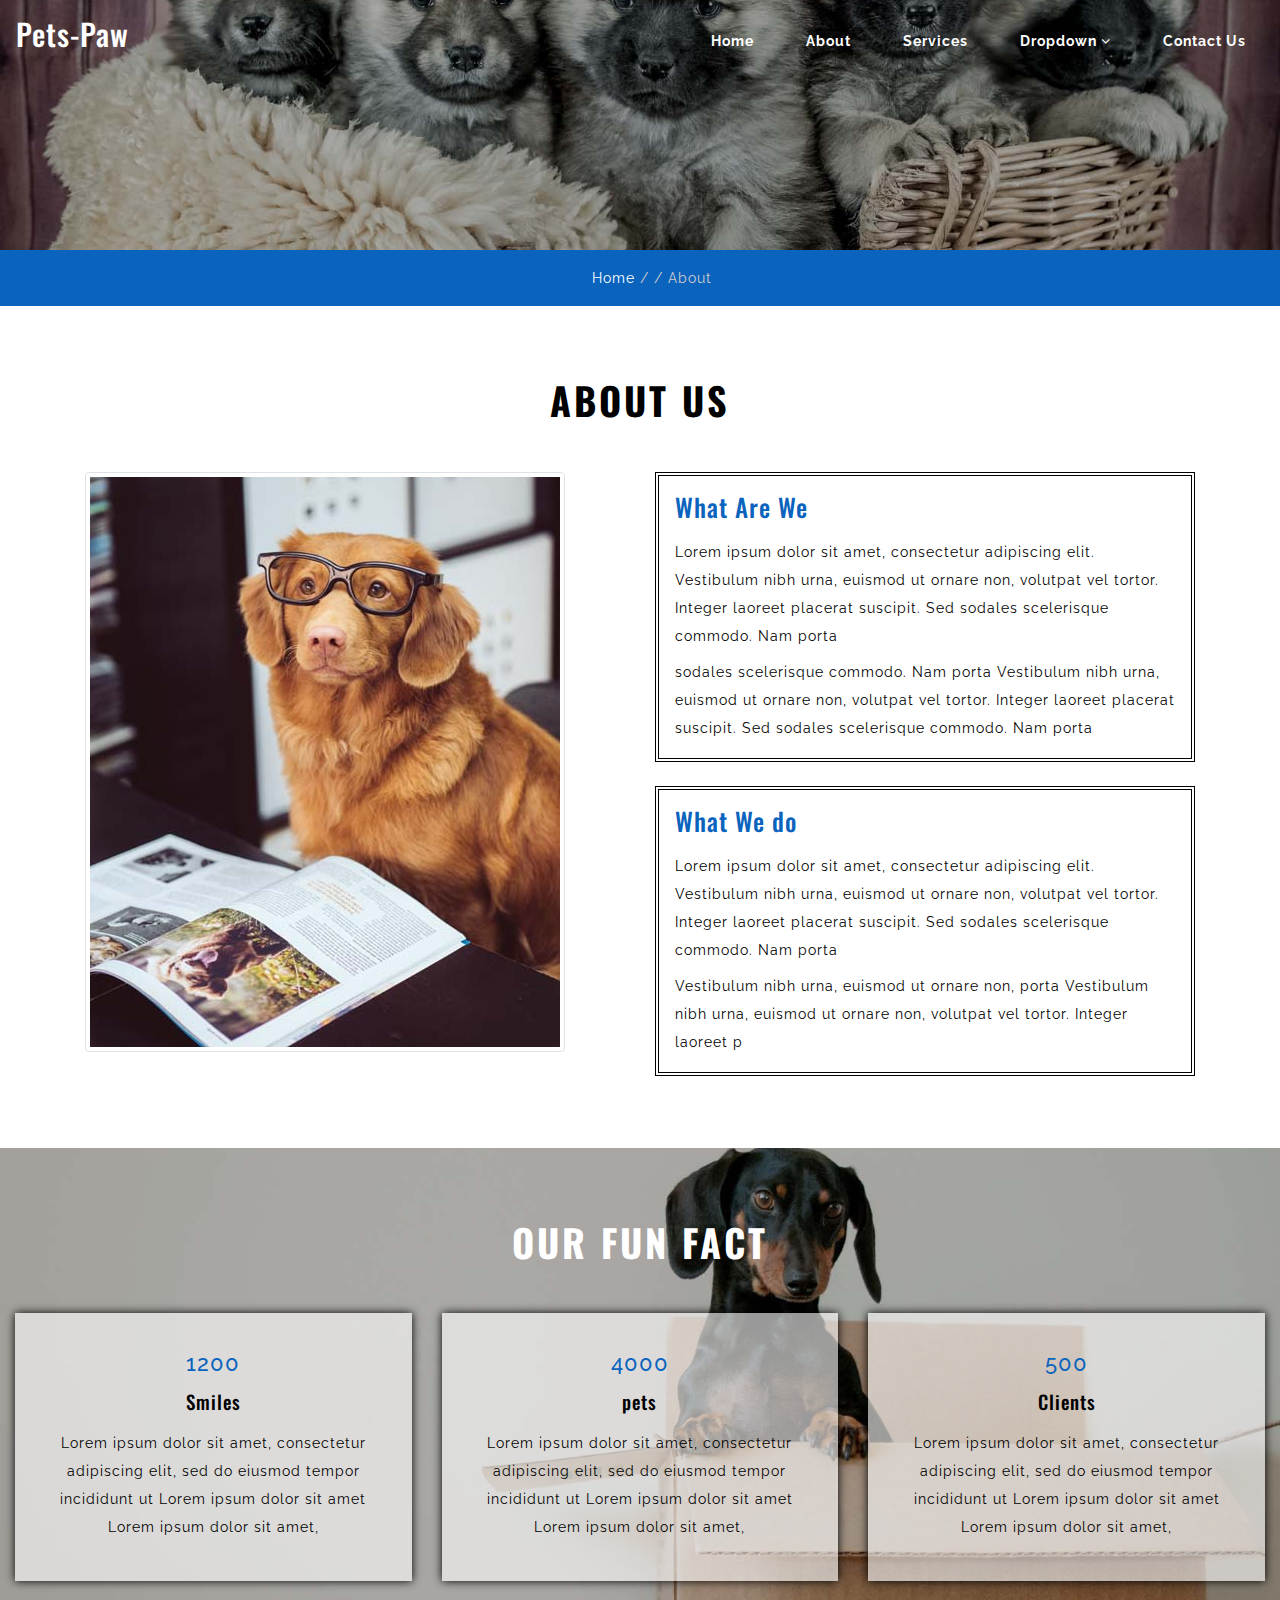
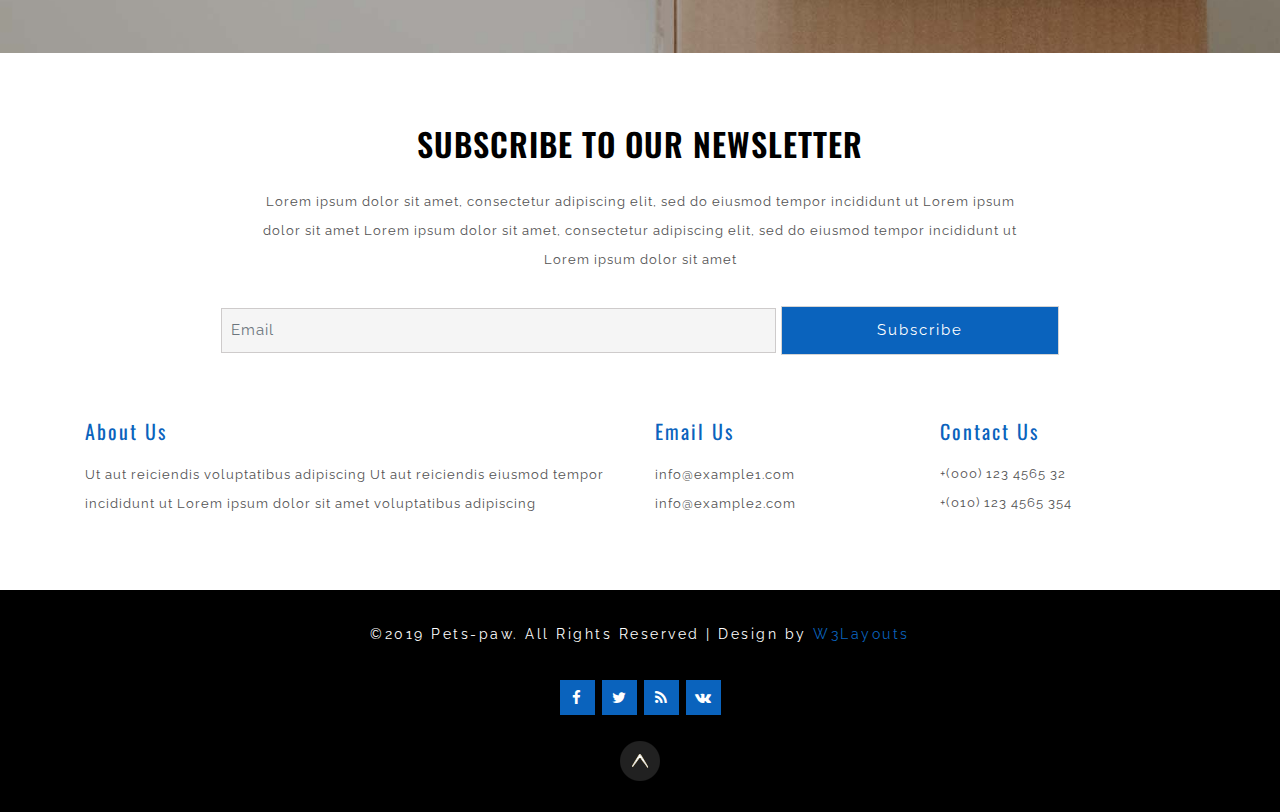
==== about.html @ 92f6dc17 "Add files via upload" ====
<!--A Design by W3layouts
  Author: W3layout
  Author URL: http://w3layouts.com
  License: Creative Commons Attribution 3.0 Unported
  License URL: http://creativecommons.org/licenses/by/3.0/
  -->
<!DOCTYPE html>
<html lang="zxx">
  <head>
    <title>Pets-Paw an Animals Category Flat Bootstrap Responsive web Template|about :: w3layouts</title>
    <!--meta tags -->
    <meta charset="UTF-8">
    <meta name="viewport" content="width=device-width, initial-scale=1">
    <meta name="keywords" content="Pets-Paw Responsive web template, Bootstrap Web Templates, Flat Web Templates, Android Compatible web template, 
      Smartphone Compatible web template, free webdesigns for Nokia, Samsung, LG, SonyEricsson, Motorola web design" />
    <script>
      addEventListener("load", function () {
      	setTimeout(hideURLbar, 0);
      }, false);
      
      function hideURLbar() {
      	window.scrollTo(0, 1);
      }
    </script>
    <!--//meta tags ends here-->
    <!--booststrap-->
    <link href="css/bootstrap.min.css" rel="stylesheet" type="text/css" media="all">
    <!--//booststrap end-->
    <!-- font-awesome icons -->
    <link href="css/font-awesome.min.css" rel="stylesheet">
    <!-- //font-awesome icons -->
    <!--stylesheets-->
    <link href="css/style.css" rel='stylesheet' type='text/css' media="all">
    <!--//stylesheets-->
    <link href="//fonts.googleapis.com/css?family=Oswald:300,400,500,600" rel="stylesheet">
    <link href="//fonts.googleapis.com/css?family=Raleway:300,400,500,700" rel="stylesheet">
  </head>
  <body>
    <!--headder-->
    <div class="header-outs inner_page-banner " id="home">
      <div class="header-w3layouts">
        <!--//navigation section -->
        <!-- nav -->
        <nav >
          <div id="logo">
            <h1><a href="index.html">Pets-Paw</a></h1>
          </div>
          <label for="drop" class="toggle">Menu</label>
          <input type="checkbox" id="drop">
          <ul class="menu mt-2">
            <li ><a href="index.html">Home</a></li>
            <li class="mx-lg-3 mx-md-2 my-md-0 my-1 active"><a href="about.html">About</a></li>
            <li><a href="service.html">Services</a></li>
            <li class="mx-lg-3 mx-md-2 my-md-0 my-1">
              <!-- First Tier Drop Down -->
              <label for="drop-2" class="toggle toogle-2">Dropdown <span class="fa fa-angle-down" aria-hidden="true"></span>
              </label>
              <a href="#">Dropdown <span class="fa fa-angle-down" aria-hidden="true"></span></a>
              <input type="checkbox" id="drop-2">
              <ul>
                <li><a href="gallery.html" class="drop-text">Gallery</a></li>
                <li><a href="booking.html" class="drop-text">Booking</a></li>
              </ul>
            </li>
            <li><a href="contact.html">Contact Us</a></li>
          </ul>
        </nav>
        <!-- //nav -->
      </div>
    </div>
    <!--//headder-->
    <!-- short -->
    <div class="using-border py-3">
      <div class="inner_breadcrumb  ml-4">
        <ul class="short_ls">
          <li>
            <a href="index.html">Home</a>
            <span>/ /</span>
          </li>
          <li>About</li>
        </ul>
      </div>
    </div>
    <!-- //short-->
    <!--about-->
    <!--about-one-->
    <section class="about-inner py-lg-4 py-md-3 py-sm-3 py-3">
      <div class="container py-lg-5 py-md-4 py-sm-4 py-3">
        <h3 class="title text-center mb-lg-5 mb-md-4 mb-sm-4 mb-3">About Us</h3>
        <div class="row">
          <div class="col-lg-6 w3layouts-left-side-img">
            <img src="images/11.jpg" class="img-thumbnail" alt="">
          </div>
          <div class="col-lg-6 w3layouts-right-side-img">
            <div class="abut-inner-wls-head">
              <h4 class="pb-3">What Are We</h4>
              <p>Lorem ipsum dolor sit amet, consectetur adipiscing elit. Vestibulum nibh urna, euismod ut ornare non, volutpat vel tortor. Integer laoreet placerat suscipit. Sed sodales scelerisque commodo. Nam porta</p>
              <p class="pt-2">sodales scelerisque commodo. Nam porta Vestibulum nibh urna, euismod ut ornare non, volutpat vel tortor. Integer laoreet placerat suscipit. Sed sodales scelerisque commodo. Nam porta</p>
            </div>
            <div class="abut-inner-wls-head mt-lg-4 mt-md-3 mt-3">
              <h4 class="pb-3">What We do</h4>
              <p>Lorem ipsum dolor sit amet, consectetur adipiscing elit. Vestibulum nibh urna, euismod ut ornare non, volutpat vel tortor. Integer laoreet placerat suscipit. Sed sodales scelerisque commodo. Nam porta</p>
              <p class="pt-2">Vestibulum nibh urna, euismod ut ornare non, porta Vestibulum nibh urna, euismod ut ornare non, volutpat vel tortor. Integer laoreet p</p>
              <div>
              </div>
            </div>
          </div>
        </div>
      </div>
    </section>
    <!--//about-->
    <!--States-->
    <section class="stats py-lg-4 py-md-3 py-sm-3 py-3">
      <div class="container-fluid py-lg-5 py-md-4 py-sm-4 py-3">
        <h3 class="title clr text-center mb-lg-5 mb-md-4 mb-sm-4 mb-3">Our Fun Fact</h3>
        <div class="stats-info row text-center">
          <div class="col-lg-4 col-md-4 stats-grid stats-grid-1">
            <div class="register-left-w3pvt">
              <div class="counter">1200</div>
              <div class="stat-info pt-lg-3 pt-md-3 pt-sm-3 pt-3">
                <h4>Smiles</h4>
                <p class="mt-3">Lorem ipsum dolor sit amet, consectetur adipiscing elit, sed do eiusmod tempor
                  incididunt ut Lorem ipsum dolor sit amet Lorem ipsum dolor sit amet,
                </p>
              </div>
            </div>
          </div>
          <div class="col-lg-4 col-md-4  stats-grid stats-grid-2">
            <div class="register-left-w3pvt">
              <div class="counter">4000</div>
              <div class="stat-info pt-lg-3 pt-md-3 pt-sm-3 pt-3">
                <h4>pets</h4>
                <p class="mt-3">Lorem ipsum dolor sit amet, consectetur adipiscing elit, sed do eiusmod tempor
                  incididunt ut Lorem ipsum dolor sit amet Lorem ipsum dolor sit amet,
                </p>
              </div>
            </div>
          </div>
          <div class="col-lg-4 col-md-4 stats-grid stats-grid-3">
            <div class="register-left-w3pvt">
              <div class="counter">500</div>
              <div class="stat-info pt-lg-3 pt-md-3 pt-sm-3 pt-3">
                <h4>Clients</h4>
                <p class="mt-3">Lorem ipsum dolor sit amet, consectetur adipiscing elit, sed do eiusmod tempor
                  incididunt ut Lorem ipsum dolor sit amet Lorem ipsum dolor sit amet,
                </p>
              </div>
            </div>
          </div>
        </div>
      </div>
    </section>
    <!--//States-->
    <!--Footer -->
    <section class="buttom-footer py-lg-4 py-md-3 py-sm-3 py-3">
      <div class="container py-lg-5 py-md-5 py-sm-4 py-4">
        <div class="state-us mb-lg-4 mb-md-3 mb-3 text-center">
          <h2>Subscribe To Our Newsletter</h2>
        </div>
        <div class="sub-para text-center">
          <p>Lorem ipsum dolor sit amet, consectetur adipiscing elit, sed do eiusmod tempor
            incididunt ut Lorem ipsum dolor sit amet Lorem ipsum dolor sit amet, consectetur adipiscing elit, sed do eiusmod tempor
            incididunt ut Lorem ipsum dolor sit amet
          </p>
        </div>
        <form action="#" method="post">
          <div class="subscribe-form text-center">
            <div class="form-group fill-all-form">
              <input type="email" class="form-control" placeholder="Email" required="">
              <button type="submit" class="click-me">Subscribe</button>
            </div>
          </div>
        </form>
        <div class="pt-lg-5 pt-md-4 pt-sm-3 pt-3">
          <div class="row footer-w3pvt-grids ">
            <div class="col-lg-6 col-md-6 wthree-left-right">
              <h4>About Us</h4>
              <div class="bottom-para">
                <p>Ut aut reiciendis voluptatibus adipiscing Ut aut reiciendis eiusmod tempor incididunt ut Lorem ipsum dolor sit amet voluptatibus adipiscing</p>
              </div>
            </div>
            <div class="col-lg-3 col-md-3 wthree-left-right">
              <h4>Email Us</h4>
              <div class="bottom-para ">
                <p><a href="mailto:info@example.com">info@example1.com</a> 
                  <br><a href="mailto:info@example.com">info@example2.com</a>
                </p>
              </div>
            </div>
            <div class="wthree-left-right col-lg-3 col-md-3">
              <h4 class="pb-lg-3 pb-3">Contact Us</h4>
              <div class="bottom-para ">
                <p>+(000) 123 4565 32 <br>+(010) 123 4565 354</p>
              </div>
            </div>
          </div>
        </div>
      </div>
    </section>
    <footer>
      <div class="footer-bottom py-lg-4 py-3 text-center">
        <p>©2019 Pets-paw. All Rights Reserved | Design by <a href="http://www.W3Layouts.com" target="_blank">W3Layouts</a></p>
        <div class="icons text-center mt-3">
          <ul>
            <li><div class="footer-bg "><a href="#"><span class="fa fa-facebook"></span></a></div></li>
            <li><div class="footer-bg "><a href="#"><span class="fa fa-twitter"></span></a></div></li>
            <li><div class="footer-bg "><a href="#"><span class="fa fa-rss"></span></a></div></li>
            <li><div class="footer-bg "><a href="#"><span class="fa fa-vk"></span></a></div></li>
          </ul>
        </div>
        <!-- move-top -->
        <div class="text-center">
          <a href="#home" class="move-top text-center mt-3"></a>
        </div>
        <!--//move-top -->
      </div>
    </footer>
    <!-- //Footer -->
  </body>
</html>
---- css/style.css ----
html,
body {
padding: 0;
margin: 0;
background: #fff;
letter-spacing: 1px;
font-family: 'Raleway', sans-serif;
}
html {
scroll-behavior: smooth;
}
body a {
outline: none;
transition: 0.5s all;
-webkit-transition: 0.5s all;
-moz-transition: 0.5s all;
-o-transition: 0.5s all;
-ms-transition: 0.5s all;
text-decoration: none;
}
body a:hover {
text-decoration: none;
}
body a:focus,
a:hover {
text-decoration: none;
}
input[type="button"],
input[type="submit"] {
transition: 0.5s all;
-webkit-transition: 0.5s all;
-moz-transition: 0.5s all;
-o-transition: 0.5s all;
-ms-transition: 0.5s all;
letter-spacing: 1px;
font-family: 'Raleway', sans-serif;
}
select,input[type="email"],input[type="text"],input[type=password],
input[type="button"],input[type="submit"],textarea{
font-family: 'Raleway', sans-serif;
transition:0.5s all;
-webkit-transition:0.5s all;
-moz-transition:0.5s all;
-o-transition:0.5s all;
-ms-transition:0.5s all;
letter-spacing: 1px;
}
h1,
h2,
h3,
h4,
h5,
h6 {
margin: 0;
padding: 0;
font-family: 'Oswald', sans-serif;
letter-spacing: 1px;
}
p {
margin: 0;
padding: 0;
letter-spacing: 1px;
font-family: 'Raleway', sans-serif;
}
ul {
margin: 0;
padding: 0;
list-style-type: none;
}
ul li {display:inline-block;}
/*-- //Reset-Code --*/
.title {
font-size: 40px;
color: #000;
letter-spacing: 3px;
font-weight: 700;
text-transform: uppercase;
}
.clr {
color: #fff;
}
.w3pvt-left-side-img p,.rooms-w3pvt-left p,
.slider-room-info p,.contact-about p,.stat-info p,.abut-inner-wls-head p,.service-icon-list p{
font-size: 14px;
color: #000;
line-height: 28px;
}
.sub-para p,.bottom-para p,.bottom-para p a{
font-size: 13px;
color:#525252;
line-height: 29px;
}
/*-- header --*/ 
/*-- inner-banner --*/ 
ul.short_ls li a {
color: #ffffff;
text-decoration: none;
}
ul.short_ls li {
list-style: none;
display: inline-block;
letter-spacing: 1px;
font-size: 14px;
color: #d6cece;
}
.using-border {
width: 100%; 
border: none; 
background:#0a63bd;
text-align: center;
}
/*-- //inner-banner --*/ 
.header-w3layouts {
position: absolute;
width: 100%;
padding: 1em;
}
.slider-img {
background-size: cover;
min-height: 800px;
background: url(../images/b1.jpg)no-repeat center;
}
.slider-info {
padding: 22em 0 0;
}
.slider-info h5 {
font-size: 50px;
color: #fff;
font-weight: bold;
letter-spacing: 1px;
text-transform: uppercase;
margin-bottom: 19px;
text-shadow: 1px 1px 7px #151212;
}
.slider-info p {
color: #fff;
font-size: 16px;
text-shadow: 2px 2px 8px #000;
}
.outs_more-buttn a {
font-size: 14px;
color: #fff;
text-decoration: none;
text-transform: capitalize;
display: inline-block;
letter-spacing: 2px;
background-color: #0a63bd;
outline: none;
padding: 9px 20px;
border: 1px solid #d4d4d4;
margin-top: 17px;
box-shadow: 1px 2px 5px #4e4e4e;
}
.outs_more-buttn a:hover,.outs_more-book a:hover,.sent-butnn:hover{
opacity:0.8;
color: #fff;
}
/*-- header --*/ 
.headder-top {
position: absolute;
width: 100%;
z-index: 99;
padding: 1.5em 0em;
}
/*-- nav --*/
/* navigation */
/* CSS Document */
.toggle-2,
.toggle,
[id^=drop] {
display: none;
}
/* Giving a background-color to the nav container. */
nav {
margin: 0;
padding: 0;
}
#logo h1 a {
float: left;
display: initial;
font-size: 32px;
color: #fff;
text-transform: capitalize;
font-weight: 500;
letter-spacing: 1px;
border-radius: 5px;
}
#logo a span {
display: block;
font-size: 16px;
text-transform: capitalize;
color: #000;
padding-top: 8px;
text-align: center;
}
/* Since we'll have the "ul li" "float:left"
* we need to add a clear after the container. */
nav:after {
content: "";
display: table;
clear: both;
}
/* Removing padding, margin and "list-style" from the "ul",
* and adding "position:reltive" */
nav ul {
float: right;
padding: 0;
margin: 0;
list-style: none;
position: relative;
}
/* Positioning the navigation items inline */
nav ul li {
margin: 0px;
display: inline-block;
float: left;
}
/* Styling the links */
nav ul li a {
color:#fff;
text-transform: capitalize;
font-weight:700;
font-size: 14px;
letter-spacing: 1px;
background:transparent;
text-transform:capitalize;
padding: 7px 18px;
border:none;
border-bottom:1px solid rgba(212, 212, 212, 0);
display: inline-block;
transition: 0.5s all;
-webkit-transition: 0.5s all;
-moz-transition: 0.5s all;
-o-transition: 0.5s all;
-ms-transition: 0.5s all;
}
nav ul li ul li:hover {
background: #f8f9fa;
}
.menu li .drop-text:hover {
color: #000;
border:none;
}
/* Background color change on Hover */
/*.menu li.active a,.menu li a:hover{border-bottom: 1px solid #d4d4d4;}*/
.menu li a:hover {
opacity:0.8;
color:#fff;
transition: 0.5s all;
-webkit-transition: 0.5s all;
-moz-transition: 0.5s all;
-o-transition: 0.5s all;
-ms-transition: 0.5s all;
}
/* Hide Dropdowns by Default
* and giving it a position of absolute */
nav ul ul {
display: none;
position: absolute;
top:33px;
background: #fff;
padding: 10px;
border-radius: 4px;
box-shadow: -1px 1px 5px black;
}
/* Display Dropdowns on Hover */
nav ul li:hover>ul {
display: inherit;
}
/* Fisrt Tier Dropdown */
nav ul ul li {
width: 170px;
float: none;
display: list-item;
position: relative;
}
nav ul ul li a {
color: #000;
padding: 5px 10px;
display: block;
background: transparent;
font-weight:700;
}
/* Second, Third and more Tiers	
* We move the 2nd and 3rd etc tier dropdowns to the left
* by the amount of the width of the first tier.
*/
nav ul ul ul li {
position: relative;
top: -60px;
/* has to be the same number as the "width" of "nav ul ul li" */
left: 170px;
}
/* Change ' +' in order to change the Dropdown symbol */
li>a:only-child:after {
content: '';
}
a.reqe-button {
border: 2px solid rgba(255, 255, 255, 0.35);
border-radius: 4px;
}
/* Media Queries
--------------------------------------------- */
@media(max-width: 800px) {
nav a {
font-size: 13px;
}
}
@media all and (max-width : 767px) {
#logo {
display: block;
padding: 0;
width: 100%;
text-align: center;
float: none;
}
nav {
margin: 0;
}
/* Hide the navigation menu by default */
/* Also hide the  */
.toggle+a,
.menu {
display: none;
}
/* Stylinf the toggle lable */
.toggle {
display: block;
padding: 6px 17px;
font-size:14px;
text-decoration: none;
border: none;
float: right;
background-color:#fff;
color: #000;
border-radius:50px;
cursor: pointer;
}
.menu .toggle {
float: none;
text-align: center;
margin: auto;
max-width: 138px;
padding: 10px 18px;
font-weight: normal;
font-size: 15px;
letter-spacing: 1px;
transition: 0.5s all;
-webkit-transition: 0.5s all;
-moz-transition: 0.5s all;
-o-transition: 0.5s all;
-ms-transition: 0.5s all;
}
.menu .toggle:hover {
color:#fff;
opacity:0.8;
transition: 0.5s all;
-webkit-transition: 0.5s all;
-moz-transition: 0.5s all;
-o-transition: 0.5s all;
-ms-transition: 0.5s all;
}
.toggle:hover {
color: #fff;
transition: 0.5s all;
-webkit-transition: 0.5s all;
-moz-transition: 0.5s all;
-o-transition: 0.5s all;
-ms-transition: 0.5s all;
background:#0a63bd;
}
label.toggle.toogle-2 {
background: transparent;
text-transform:capitalize;
font-size: 14px;
color: #fff;
font-weight:700;
}
/* Display Dropdown when clicked on Parent Lable */
[id^=drop]:checked+ul {
display: block;
background: #0a63bd;
padding: 15px 0;
text-align: center;
width: 100%;
z-index: 99;
}
/* Change menu item's width to 100% */
nav ul li {
display: block;
width: 100%;
padding: 5px 0;
}
nav ul ul .toggle,
nav ul ul a {
padding: 0 40px;
}
nav ul ul ul a {
padding: 0 80px;
}
nav a:hover,
nav ul ul ul a {
background-color: transparent;
}
nav ul li ul li .toggle,
nav ul ul a,
nav ul ul ul a {
padding: 14px 20px;
color: #FFF;
font-size: 15px;
}
/* 
nav ul li ul li .toggle,
nav ul ul a {
background-color: #212121;
} */
/* Hide Dropdowns by Default */
nav ul ul {
float: none;
position: static;
color: #ffffff;
/* has to be the same number as the "line-height" of "nav a" */
}
/* Hide menus on hover */
nav ul ul li:hover>ul,
nav ul li:hover>ul {
display: none;
}
/* Fisrt Tier Dropdown */
nav ul ul li {
display: block;
width: 100%;
padding: 0;
}
nav ul ul ul li {
position: static;
/* has to be the same number as the "width" of "nav ul ul li" */
}
nav a {
color: #000;
font-size: 15px;
}
.menu li.active a,
.menu li a:hover {
background:transparent;
}
}
@media all and (max-width : 568px) {
nav a,
.menu .toggle,
nav ul li ul li .toggle,
nav ul ul a,
nav ul ul ul a {
font-size: 14px;
}
}
@media all and (max-width : 320px) {
nav a,
.menu .toggle,
nav ul li ul li .toggle,
nav ul ul a,
nav ul ul ul a {
font-size: 13px;
}
}
/*-- dropdown --*/
/*--//nav --*/
/*-- about-- */
.rooms-w3pvt-left:nth-child(1), .rooms-w3pvt-left:nth-child(2), .rooms-w3pvt-left:nth-child(3) {
margin-bottom: 35px;
}
.abt-sub-w3pvt-txt{
margin: 16px 0px 26px;
}
.jst-wthree-text h5 {
font-size:19px;
color: #000;
}
.customer-rev ul li span {
color:#0a63bd;
font-size: 0.8em;
}
.customer-rev ul li a h6{
color: #000;
font-weight: normal;
display:inline-block;
font-size: 14px;
margin-left: 8px;
}
.list-off-slider h5 {
font-size: 21px;
color: #000000;
margin: 18px 0px;
}
.slider-room-info h6 {
font-size: 20px;
color:#0a63bd;
}
.rooms-w3pvt-left ul li {
display: inline-block;
padding-right: 42px;
}
.rooms-w3pvt-left ul li h4 {
font-size: 17px;
color: #000;
}
.rooms-w3pvt-left ul li span {
font-size: 15px;
color:#969696;
font-weight: 700;
}
.rooms-w3pvt-left ul li h6 {
font-size: 14px;
color:#0a63bd;
font-weight:700;
}
.outs_more-book a {
font-size: 14px;
color: #fff;
text-decoration: none;
text-transform: capitalize;
display: inline-block;
letter-spacing: 2px;
background-color:#0a63bd;
outline: none;
font-weight: 500;
padding: 9px 17px;
border: 1px solid #d4d4d4;
margin-top: 17px;
}
.list-text-grid ul li h4 {
font-size: 19px;
padding: 0px 14px 0px 0px;
color:#0c6bc5;
}
/*-- about-inner-- */
.stats{
text-align: center;
background: url(../images/bb3.jpg) no-repeat center;
background-size: cover;
-webkit-background-size: cover;
-moz-background-size: cover;
-o-background-size: cover;
-ms-background-size: cover;
min-height: 300px;
}
.abut-inner-wls-head {
border: 4px double #000;
padding: 1em 1em;
}
.abut-inner-wls-head h4 {
font-size:25px;
color:#0a63bd;
}
.team{
background: url(../images/bb2.jpg)no-repeat 0px 0px;
background-size: cover;
-webkit-background-size: cover;
-moz-background-size: cover;
-o-background-size: cover;
-ms-background-size: cover;
}
/*--//about-inner-- */
/*--// about-- */
/*-- service-inner-- */
.service-icon-list span {
font-size: 35px;
margin: 15px 0px;
color: #0a63bd;
}
/*--//service-inner-- */
/* --counter -- */
.service-two {
background: #ececec;
}
.counter {
font-size:25px;
color:#0a63bd;
font-weight: 500;
letter-spacing: 1px;
border: none;
line-height: 26px;
}
.stat-info h4,.ser-list-w3layouts h4,.w3ls-bottom  h4{
font-size:20px;
color:#000000;
letter-spacing: 1px;
}
.register-left-w3pvt {
    background: rgba(255, 255, 255, 0.6);
    padding: 3em 3em;
    box-shadow: 0px 0px 9px 0px black;
}
/*-- //counter --*/
/*--book-table-w3pvt --*/
.inner_page-banner {
text-align: center;
background: url(../images/b1.jpg) no-repeat center;
background-size: cover;
-webkit-background-size: cover;
-moz-background-size: cover;
-o-background-size: cover;
-ms-background-size: cover;
min-height: 300px;
}
.book-table-w3pvt, .service-two {
background: url(../images/bb1.jpg)no-repeat 0px 0px;
background-size: cover;
-webkit-background-size: cover;
-moz-background-size: cover;
-o-background-size: cover;
-ms-background-size: cover;
}
.wls-hours-list ul li {
display: inline-block;
}
.wls-hours-list ul li h5 {
font-size:20px;
color: #000;
margin-right: 47px;
letter-spacing: 2px;
}
.booking-list {
padding: 3em 2em;
background:rgba(255, 255, 255, 0.7);
width: 48%;
margin: 0px auto;
}
/*-- //book-table-w3pvt --*/
/*--team --*/
.clt-syas-w3pvt h5 {
font-size: 20px;
color: #000;
}
.icon-w3layouts-social ul li {
display: inline-block;
}
.icon-w3layouts-social ul li .social-bg,.icons ul li .footer-bg{
width:35px;
height: 35px;
text-align: center;
background:#0a63bd;
margin:10px 1px;
transition: 0.5s all;
-webkit-transition: 0.5s all;
transition: 0.5s all;
-moz-transition: 0.5s all;}
.icon-w3layouts-social ul li a span{
font-size:13px;
line-height: 35px;
color:#fff;
}
.icon-w3layouts-social ul li a span:hover{color:#000;}
.item-team-wls {
position: relative;
}
.clt-syas-w3pvt {
transform: rotate(-90deg);
-webkit-transform: rotate(-90deg);
-moz-transform: rotate(-90deg);
-ms-transform: rotate(-90deg);
-o-transform: rotate(-90deg);
position: absolute;
left: 115px;
bottom: 59px;
width: 45%;
}
/*--//team --*/
.w3ls-bottom {
background: rgba(214, 214, 214, 0.7);
padding: 2em 1.5em;
box-shadow: 0 0 8px 0 rgba(161, 161, 161, 0.5);
text-align: center;
}
.w3ls-bottom ul li {
font-size: 15px;
color: #292828;
display: block;
padding-top: 15px;
}
/*-- //team --*/
/*--gallery-- */
.gallery,.booking {
background: #f1f1f1;
}
/* popup */
.popup-effect {
position: fixed;
top: 0;
bottom: 0;
left: 0;
right: 0;
background: rgba(0, 0, 0, 0.7);
transition: opacity 0ms;
visibility: hidden;
opacity: 0;
z-index: 99;
}
.popup-effect:target {
visibility: visible;
opacity: 1;
}
.popup {
background: #fff;
border-radius: 4px;
max-width: 430px;
position: relative;
margin: 8em auto;
padding: 3em 2em;
z-index: 999;
text-align: center;
}
.popup .close {
position: absolute;
top: 5px;
right: 15px;
transition: all 200ms;
font-size: 30px;
font-weight: bold;
text-decoration: none;
color: #000;
}
.popup .close:hover {
color: #686de0;
}
/* //popup */
/*--// gallery-- */
/*-- contact-- */
.address_mail_footer_grids iframe {
width: 100%;
height:29em;
border:none;
}
.contact-forms input,.contact-forms textarea,.contact-forms select{
width:100%;
font-size: 14px;
color: #000;
padding: .8em .7em;
background: rgba(204, 204, 204, 0.4);
outline: none;
border: none;
/* border: 1px solid #000; */
border-radius: 0px;
outline: none !important;
}
.contact-forms ::-webkit-input-placeholder {
/* Chrome/Opera/Safari */
color:#969595;
}
.contact-forms ::-moz-placeholder {
/* Firefox 19+ */
color:#969595;
}
.contact-forms:-ms-input-placeholder {
/* IE 10+ */
color:#969595;
}
.contact-forms :-moz-placeholder {
/* Firefox 18- */
color:#969595;
}
.contact-forms select{color:#969595;}
.contact-forms textarea {
resize: none;
height: 8em;
}
.sent-butnn {
font-size: 17px;
padding: 11px 0px;
color: #fff;
margin-top: 1em;
background:#0a63bd;
}
.footer_grid_left p a {color:#000;}
.footer_grid_left ul li span {
font-size: 21px; 
color:#0a63bd;
}
.footer_grid_left ul li{
display:block;
}
.footer_grid_left ul li p {
font-size: 14px;
color: #000;
padding-left: 15px;
line-height: 40px;
display: inline-block;
}
.contact-list-grid h4 {
font-size: 28px;
margin-bottom: 20px;
color: #000;
font-weight: 600;
}
/*--//contact-- */
/*--footer--*/
.sub-para {
padding: 0em 12em 2.5em;
}
.state-us h2 {
font-size: 36px;
color: #000;
text-transform:uppercase;
font-weight:600;
}
.icons ul li{
display: inline-block;
}
.icons ul li a{
color: #fff;
}
.icons ul li a span{
font-size: 15px;
line-height: 35px;
text-align: center;
color:#fff;
transition: 0.5s all;
-webkit-transition: 0.5s all;
transition: 0.5s all;
-moz-transition: 0.5s all;
}
.icons ul li .footer-bg:hover{
background:#777;
}
.bottom-para p a:hover{color:#56a076;}
.wthree-left-right h4 {
font-size: 20px;
color: #0a63bd;
font-weight: 400;
padding-bottom: 21px;
letter-spacing: 2px;
}
footer{background:#000;}
footer p {
padding: 0.8em 0;
text-align: center;
font-size: 14px;
color: #fff;
letter-spacing: 2.5px;
}
footer p a {
color:#0a63bd;
}
footer p a:hover {
color:#fff;
}
a.move-top {
width: 40px;
height: 40px;
background: url(../images/arrow.png) no-repeat 0px 0px;
display: inline-block;
}
/*-- //footer --*/
/*--Subscribe-- */
.fill-all-form input[type="email"] {
width: 50%;
background:#f5f5f5;
border: 1px solid #cecbcb;
padding: .8em .7em;
border-radius: 0px;
outline: none ;
font-size: 15px;
display: inline-block;
}
.click-me {
width:25%;
font-size: 15px;
color: #fff;
text-decoration: none;
text-transform: capitalize;
display: inline-block;
letter-spacing: 2px;
background-color:#0a63bd;
outline: none;
padding: 12px 13px;
border: 1px solid #d4d4d4;
border-radius: 0px;
transition: 0.5s all;
-webkit-transition: 0.5s all;
transition: 0.5s all;
-moz-transition: 0.5s all;
cursor:pointer;
}
.click-me:hover{Opacity:0.8;
}
/*-- //Subscribe-- */
/*--responsive--*/
@media(max-width:1920px){
}
@media(max-width:1680px){
}
@media(max-width:1600px){
}
@media(max-width:1440px){
.slider-img {
min-height: 680px;
}
.slider-info h5 {
font-size: 48px;
}
.slider-info p {
font-size: 15px;
}	
.slider-info {
padding: 18em 0 0;
}
.rooms-w3pvt-left:nth-child(1), .rooms-w3pvt-left:nth-child(2), .rooms-w3pvt-left:nth-child(3) {
margin-bottom: 30px;
}
.title {
font-size: 38px;
}
.register-left-w3pvt {
padding: 2.5em 2.5em;
}
.state-us h2 {
font-size: 32px;
}
.wthree-left-right h4 {
padding-bottom: 17px;
}
.inner_page-banner {
min-height: 280px;
}
.contact-list-grid h4 {
font-size: 26px;
margin-bottom: 15px;
}
.sent-butnn {
font-size: 17px;
padding: 9px 0px;
}
.sub-head h4 {
font-size: 27px;
}
}
@media(max-width:1366px){
.outs_more-buttn a {
padding: 7px 16px;
margin-top: 14px;
}	
.outs_more-book a {
padding: 7px 16px;
margin-top: 14px;
}
.rooms-w3pvt-left ul li {
padding-right: 38px;
}
.stat-info h4, .ser-list-w3layouts h4, .w3ls-bottom h4 {
font-size: 19px;
}
.clt-syas-w3pvt {
left: 112px;
bottom: 50px;
width: 50%;
}
.wls-hours-list ul li h5 {
margin-right: 45px;
}
.wls-hours-list ul li p {
font-size: 17px;
}
.fill-all-form input[type="email"] {
padding: 0.7em .6em;
}
}
@media(max-width:1280px){
.counter {
font-size: 22px;
line-height: 21px;
}
.icon-w3layouts-social ul li .social-bg{
width: 33px;
height: 33px;}
.icon-w3layouts-social ul li a span {
line-height: 33px;
}
#logo h1 a {
font-size: 30px;
}
.sub-para {
padding: 0em 10em 2em;
}
footer p {
padding: 0.7em 0;
}
.inner_page-banner {
min-height: 250px;
}
.address_mail_footer_grids iframe {
height: 25em;
}
.sub-head h4 {
font-size: 24px;
}
.list-text-grid ul li h4 {
font-size: 17px;
}
}
@media(max-width:1080px){
.slider-img {
min-height: 600px;
}
.slider-info h5 {
font-size: 46px;
}
.slider-info {
padding: 15em 0 0;
}
.register-left-w3pvt {
padding: 2em 2em;
}
.title {
font-size:36px;
}
.state-us h2 {
font-size: 30px;
}
.clt-syas-w3pvt {
width: 58%;
}
}
@media(max-width:1050px){
.jst-wthree-text h5 {
font-size: 18px;
}
.abt-sub-w3pvt-txt {
margin: 16px 0px 21px;
}
.list-off-slider h5 {
font-size: 25px; 
}	
.outs_more-book a {
margin-top: 11px;
}
.service-icon-list span {
margin: 11px 0px;
}
.address_mail_footer_grids iframe {
height: 22em;
}
}
@media(max-width:1024px){
.wls-hours-list ul li h5 {
font-size: 19px
}
.fill-all-form input[type="email"] {
width: 55%;
}
.click-me {
width: 28%;
}	
.contact-list-grid h4 {
font-size: 24px;
margin-bottom: 10px;
}
.footer_grid_left ul li p {
padding-left: 12px;
line-height: 38px;
}
}
@media(max-width:991px){	
.slider-img {
min-height: 580px;
}
.slider-info h5 {
font-size: 44px;
}
.slider-info {
padding: 14em 0 0;
}
.customer-rev ul li i {
font-size: 0.7em;
}
.booking-list {
padding: 2.5em 1.5em;
width: 63%;
}
.sub-para {
padding: 0em 5em 2em;
}
.icons ul li .footer-bg{
width: 33px;
height: 33px;}
.icons ul li a span {
font-size: 14px;
line-height: 33px;
}
footer p {
letter-spacing: 1.5px;
}
.w3layouts-right-side-img {
margin-top: 28px;
}
.ser-list-w3layouts:nth-child(3),.ser-list-w3layouts:nth-child(4) {
margin-top: 20px;
}
.contact-forms textarea {
height: 7em;
}
.contact-forms input, .contact-forms textarea {
font-size: 14px;
}
.address_mail_footer_grids iframe {
height: 22em;
}
.btn {
font-size: 13px;
}
#logo h1 a {
font-size: 28px;
}
}
@media(max-width:900px){
.title {
font-size: 42px;
}	
.register-left-w3pvt {
padding: 1.5em 1.5em;
}
.stat-info h4, .ser-list-w3layouts h4, .w3ls-bottom h4 {
font-size: 26px;
}
.counter {
font-size: 32px;}
.counter {
font-size: 32px;
bottom: 57px;
}
.fill-all-form input[type="email"] {
width: 62%;
padding: 0.6em .6em;
}
.click-me {
font-size: 14px;
padding: 10px 11px;
}
.inner_page-banner {
min-height: 210px;
}
.service-icon-list span {
font-size: 33px;
margin: 9px 0px;
}
.footer_grid_left ul li span {
font-size: 19px;
}
}
@media(max-width:800px){
.slider-info h5 {
font-size: 42px;
}	
.jst-wthree-text h5 {
font-size: 17px;
}
.abt-sub-w3pvt-txt {
margin: 13px 0px 16px;
}
.wls-hours-list ul li h5 {
font-size: 21px;
}
.wls-hours-list ul li p {
letter-spacing: 1px;
}
.stats-grid-2 {
margin: 25px 0px;
}
.abut-inner-wls-head {
padding: .8em .8em;
}
.w3ls-bottom ul li {
font-size: 14px;
padding-top: 12px;
}
.address_mail_footer_grids iframe {
height: 20em;
}
}
@media(max-width:768px){
.slider-img {
min-height: 545px;
}
.slider-info h5 {
font-size: 39px;
}
.counter {
font-size: 30px;
}
.state-us h2{
font-size: 28px;
}
.slider-info {
padding: 13em 0 0;
}
}
@media(max-width:767px){
.outs_more-book a {
font-size: 14px;
}
.rooms-w3pvt-left:nth-child(1), .rooms-w3pvt-left:nth-child(2), .rooms-w3pvt-left:nth-child(3) {
margin-bottom: 24px;
}
.below-team {
margin-top: 21px;
}
.clt-syas-w3pvt {
left: 112px;
bottom: 54px;
}
.booking-list {
width: 73%;
}
.wls-hours-list ul li h5 {
margin-right: 34px;
}
.sub-para {
padding: 0em 2em 1.5em;
}
.wthree-left-right h4 {
padding-bottom: 11px;
font-size: 23px;
}
.wthree-left-right:nth-child(2) {
margin: 25px 0px;
}
.fill-all-form input[type="email"] {
width: 68%;
}
.click-me {
width: 31%;
}
.abut-inner-wls-head h4 {
font-size: 22px;
}
.contact-list-grid {
margin-top: 21px;
}
.address_mail_footer_grids iframe {
height: 17em;
}
}
@media(max-width:736px){
.rooms-w3pvt-left ul li h6 {
font-size: 16px;
}
.list-off-slider h5 {
font-size: 24px;
}
.stat-info h4, .ser-list-w3layouts h4, .w3ls-bottom h4 {
font-size: 25px;
}
.title {
font-size: 36px;
letter-spacing: 2px;
}
.clt-syas-w3pvt h5 {
font-size: 21px;
}
.grid-two,.grid-three {
margin-top: 15px;
}
.sent-butnn {
padding: 7px 0px;
}
}
@media(max-width:667px){
.sub-para p, .bottom-para p, .bottom-para p a {
line-height: 23px;
}
footer p {
letter-spacing: 1px;
}
.clt-syas-w3pvt {
width: 66%;
bottom: 57px;
}
.wls-hours-list ul li h5 {
font-size: 19px;
letter-spacing: 1px;
}
.booking-list {
padding: 2em 1.5em;
}
.service-icon-list span {
font-size: 30px;
}
.contact-list-grid h4 {
font-size: 22px;
}
.slider-info p {
font-size: 14px;
}
}
@media(max-width:640px){
.slider-img {
min-height: 471px;
}
.slider-info {
padding: 11em 0 0;
}
.outs_more-buttn a {
font-size: 14px;
}
.customer-rev ul li i {
font-size: 0.6em;
}
.clt-syas-w3pvt h5 {
font-size: 20px;
}
.outs_more-book a {
margin-top: 8px;
}	
.address_mail_footer_grids iframe {
height: 15em;
}
.sent-butnn {
font-size: 16px;
}
.contact-forms input, .contact-forms textarea {
padding: .7em .7em;
}
}
@media(max-width:600px){
.rooms-w3pvt-left:nth-child(1), .rooms-w3pvt-left:nth-child(2), .rooms-w3pvt-left:nth-child(3) {
margin-bottom: 18px;
}
.counter {
font-size: 28px;
}
.stat-info h4, .ser-list-w3layouts h4, .w3ls-bottom h4 {
font-size: 23px;
}
.title {
font-size: 33px;
letter-spacing: 1px;
}
.booking-list {
width: 79%;
}
.state-us h2{
font-size: 26px;
}
.inner_page-banner {
min-height: 195px;
}
}
@media(max-width:568px){
.state-us h2 {
font-size: 26px;
}
.food-items-slider {
text-align: center;
}
.food-items-slider:nth-child(2) {
margin: 21px 0px;
}
.clt-syas-w3pvt {
width: 25%;
bottom: 59px;
}
.team-w3pvt-icon:nth-child(1) {
margin-bottom: 15px;
}
.customer-rev {
margin-top: 10px;
}
.ser-list-w3layouts:nth-child(2){
margin-top: 20px;
}
}
@media(max-width:480px){
.slider-img {
min-height: 436px;
}
.slider-info h5 {
font-size: 30px;
}
.slider-info {
padding: 10em 0 0;
}
.slider-info {
padding: 10em 0 0;
}
.icons ul li .footer-bg{
width: 30px;
height: 30px;}
.icons ul li a span {
line-height: 28px;
}	
.clt-syas-w3pvt {
width: 30%;
bottom: 63px;
}
.footer_grid_left ul li span {
font-size: 17px;
}
.table h3 {
font-size: 19px;
}
.fill-all-form input[type="email"] {
width: 100%;
}
.click-me {
margin-top: 20px;
}
}
@media(max-width:440px){
.outs_more-book a {
padding: 7px 13px;
}
.abt-sub-w3pvt-txt {
margin: 13px 0px 12px;
}	
.list-off-slider h5 {
margin: 14px 0px;
font-size: 22px;
}
.register-left-w3pvt {
padding: 1em 1em;
}
.abut-inner-wls-head h4 {
font-size: 21px;
}
#logo h1 a {
font-size: 26px;
}
}
@media(max-width:414px){
.title {
font-size: 31px;
}
.clt-syas-w3pvt {
width: 35%;
}
.slider-info h5 {
margin-bottom: 15px;
}
.booking-list {
padding: 1.5em 1em;
}
.wls-hours-list ul li h5 {
font-size: 18px;
}
.wls-hours-list ul li p {
font-size: 15px;
}
.state-us h2 {
font-size: 24px;
}
footer p {
line-height: 26px;
}
.service-icon-list span {
font-size: 26px;
}
.contact-forms textarea {
height: 6em;
}
.address_mail_footer_grids iframe {
height: 13em;
}
}
@media(max-width:384px){
.wthree-left-right:nth-child(2) {
margin: 19px 0px;
}	
.slider-img {
min-height: 419px;
}
.slider-info {
padding: 9em 0 0;
}
.slider-info h5 {
font-size: 27px;
}
}
@media(max-width:375px){
.rooms-w3pvt-left ul li {
padding-right: 34px;
}
.counter {
font-size: 26px;
}
.clt-syas-w3pvt {
width: 39%;
}
.wthree-left-right h4 {
letter-spacing: 1px;
}
.w3ls-bottom ul li {
padding-top: 9px;
}
}
@media(max-width:320px){
.slider-info h5 {
font-size: 22px;
}
.list-text-grid ul li h4 {
font-size: 15px;
padding: 0px 9px 0px 0px;
letter-spacing: 0px;
}
.clt-syas-w3pvt {
width: 46%;
}
.wls-hours-list ul li h5 {
margin-right: 17px;
font-size: 17px;
}
.wls-hours-list ul li p {
font-size: 14px;
}
.footer_grid_left ul li p {
line-height: 34px;
}
}
/*--//responsive--*/
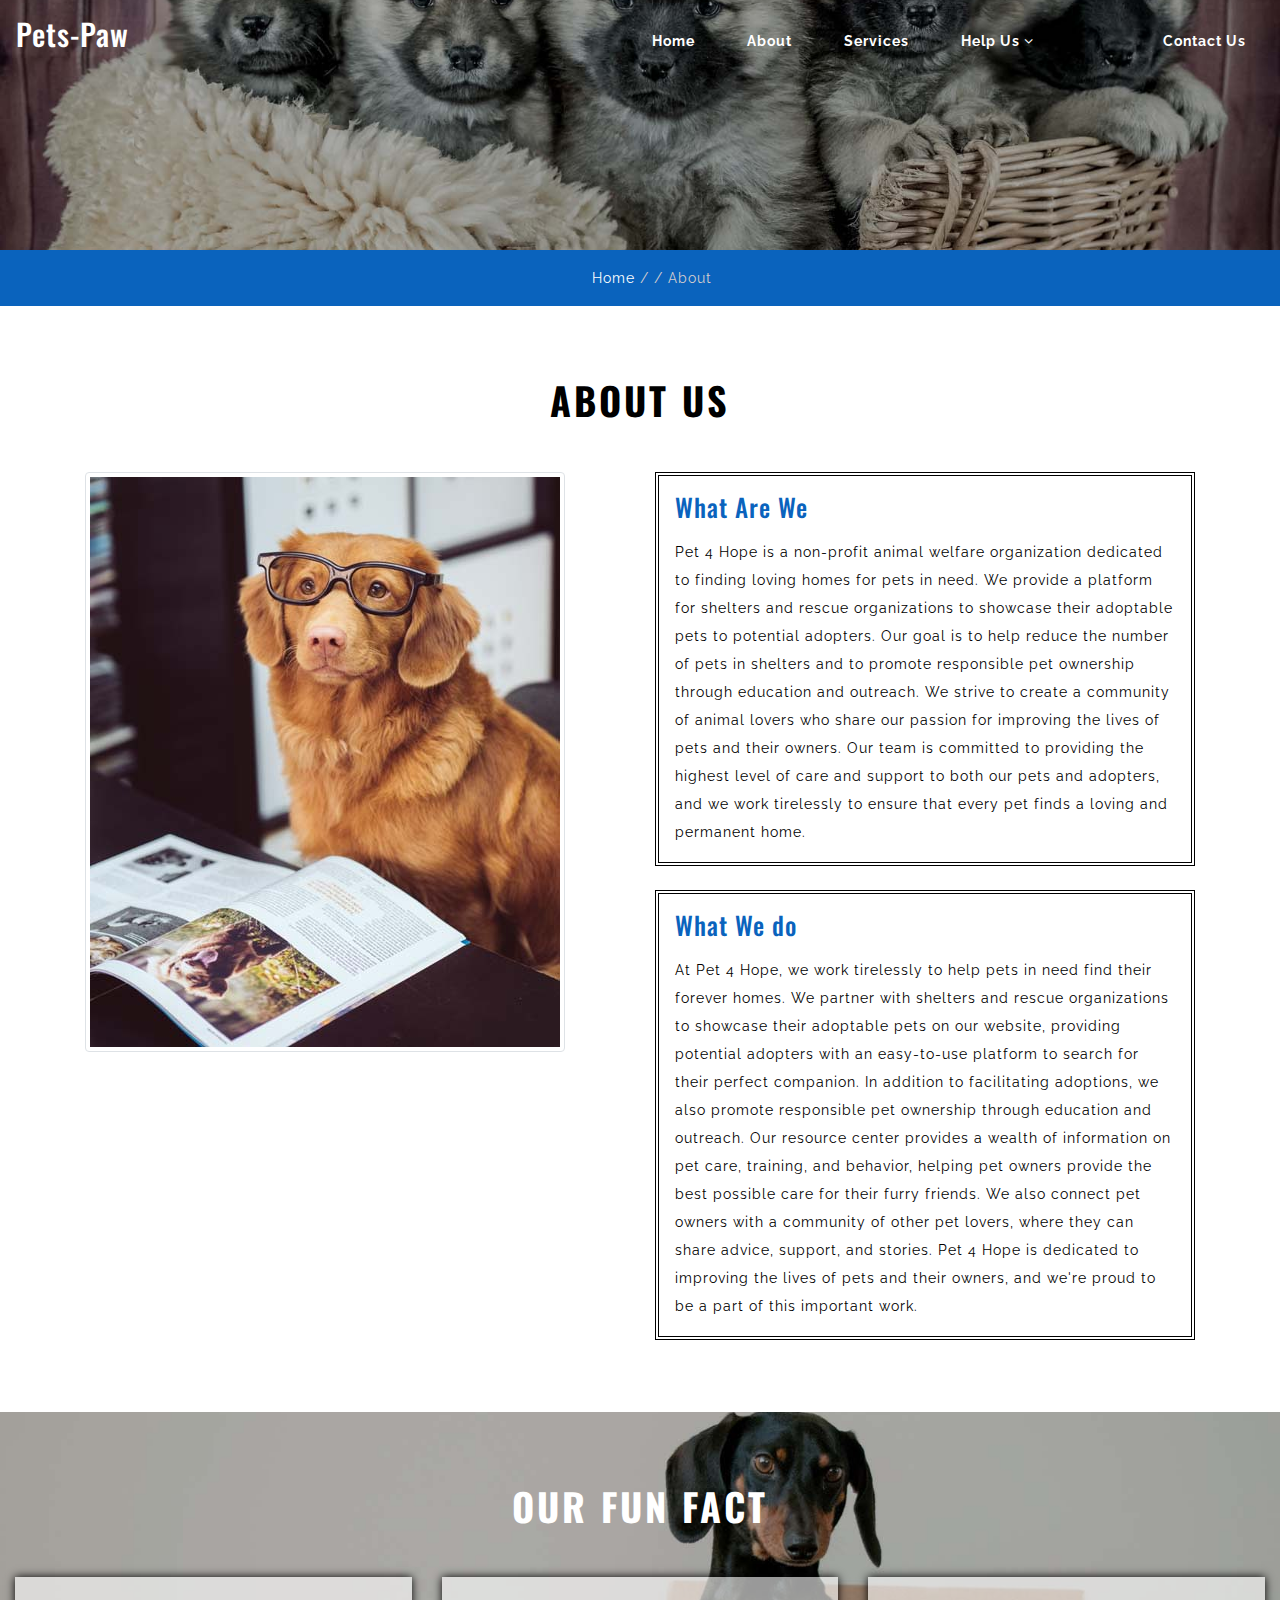
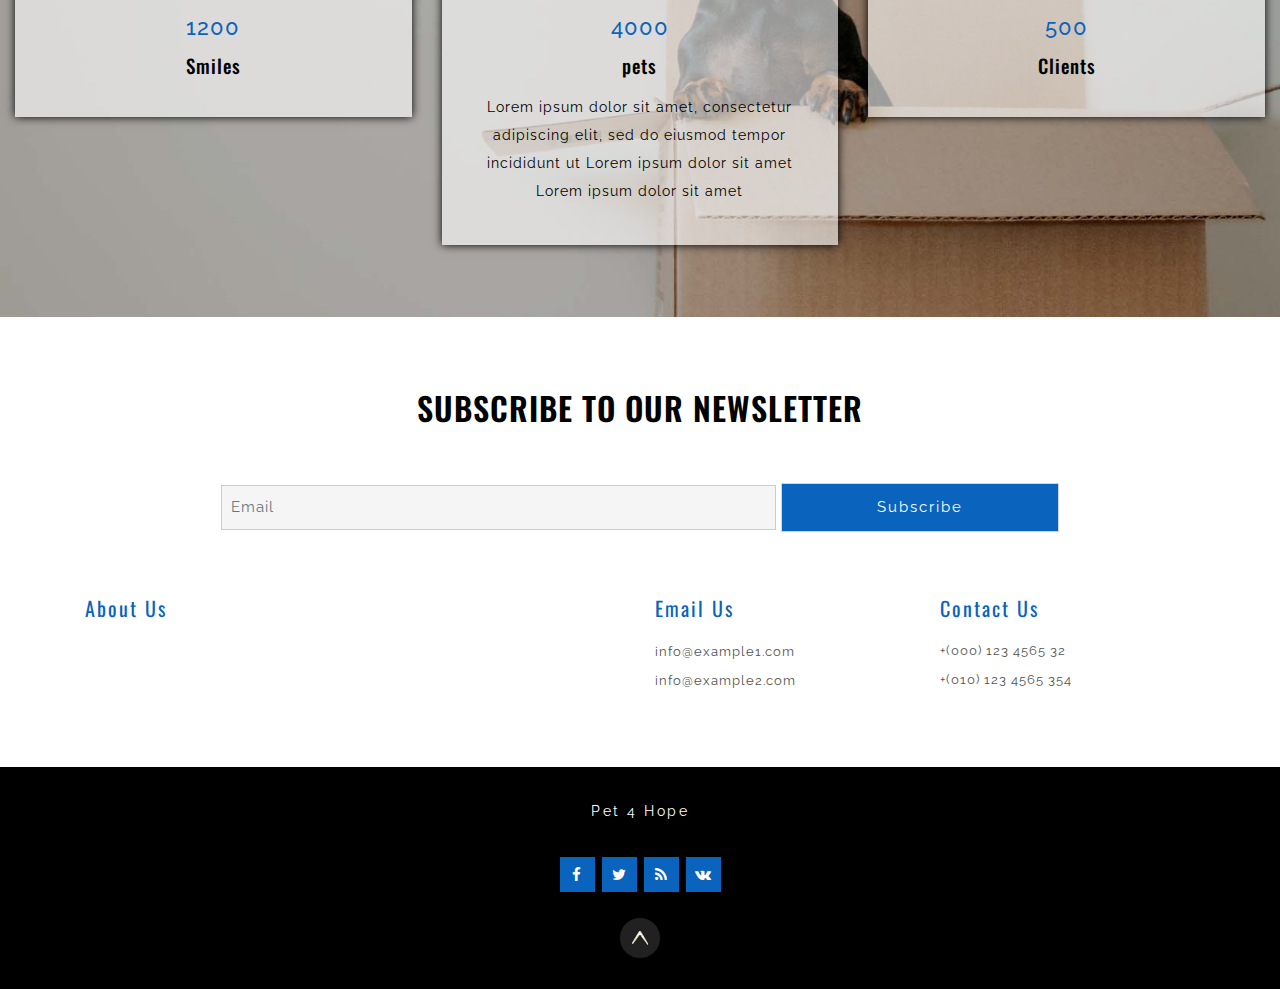
==== commit 8c1c576d: "Update about.html" ====
--- a/about.html
+++ b/about.html
@@ -1,18 +1,12 @@
-<!--A Design by W3layouts
-  Author: W3layout
-  Author URL: http://w3layouts.com
-  License: Creative Commons Attribution 3.0 Unported
-  License URL: http://creativecommons.org/licenses/by/3.0/
-  -->
+
 <!DOCTYPE html>
 <html lang="zxx">
   <head>
-    <title>Pets-Paw an Animals Category Flat Bootstrap Responsive web Template|about :: w3layouts</title>
+    <title>Pet 4 Hope</title>
     <!--meta tags -->
     <meta charset="UTF-8">
     <meta name="viewport" content="width=device-width, initial-scale=1">
-    <meta name="keywords" content="Pets-Paw Responsive web template, Bootstrap Web Templates, Flat Web Templates, Android Compatible web template, 
-      Smartphone Compatible web template, free webdesigns for Nokia, Samsung, LG, SonyEricsson, Motorola web design" />
+ 
     <script>
       addEventListener("load", function () {
       	setTimeout(hideURLbar, 0);
@@ -55,11 +49,11 @@
               <!-- First Tier Drop Down -->
               <label for="drop-2" class="toggle toogle-2">Dropdown <span class="fa fa-angle-down" aria-hidden="true"></span>
               </label>
-              <a href="#">Dropdown <span class="fa fa-angle-down" aria-hidden="true"></span></a>
+              <a href="#">Help Us <span class="fa fa-angle-down" aria-hidden="true"></span></a>
               <input type="checkbox" id="drop-2">
               <ul>
-                <li><a href="gallery.html" class="drop-text">Gallery</a></li>
-                <li><a href="booking.html" class="drop-text">Booking</a></li>
+                <li><a href="adopt_form.html" class="drop-text"Adoption</a></li>
+  
               </ul>
             </li>
             <li><a href="contact.html">Contact Us</a></li>
@@ -94,13 +88,13 @@
           <div class="col-lg-6 w3layouts-right-side-img">
             <div class="abut-inner-wls-head">
               <h4 class="pb-3">What Are We</h4>
-              <p>Lorem ipsum dolor sit amet, consectetur adipiscing elit. Vestibulum nibh urna, euismod ut ornare non, volutpat vel tortor. Integer laoreet placerat suscipit. Sed sodales scelerisque commodo. Nam porta</p>
-              <p class="pt-2">sodales scelerisque commodo. Nam porta Vestibulum nibh urna, euismod ut ornare non, volutpat vel tortor. Integer laoreet placerat suscipit. Sed sodales scelerisque commodo. Nam porta</p>
+              <p>Pet 4 Hope is a non-profit animal welfare organization dedicated to finding loving homes for pets in need. We provide a platform for shelters and rescue organizations to showcase their adoptable pets to potential adopters. Our goal is to help reduce the number of pets in shelters and to promote responsible pet ownership through education and outreach. We strive to create a community of animal lovers who share our passion for improving the lives of pets and their owners. Our team is committed to providing the highest level of care and support to both our pets and adopters, and we work tirelessly to ensure that every pet finds a loving and permanent home.</p>
+            
             </div>
             <div class="abut-inner-wls-head mt-lg-4 mt-md-3 mt-3">
               <h4 class="pb-3">What We do</h4>
-              <p>Lorem ipsum dolor sit amet, consectetur adipiscing elit. Vestibulum nibh urna, euismod ut ornare non, volutpat vel tortor. Integer laoreet placerat suscipit. Sed sodales scelerisque commodo. Nam porta</p>
-              <p class="pt-2">Vestibulum nibh urna, euismod ut ornare non, porta Vestibulum nibh urna, euismod ut ornare non, volutpat vel tortor. Integer laoreet p</p>
+              <p>At Pet 4 Hope, we work tirelessly to help pets in need find their forever homes. We partner with shelters and rescue organizations to showcase their adoptable pets on our website, providing potential adopters with an easy-to-use platform to search for their perfect companion. In addition to facilitating adoptions, we also promote responsible pet ownership through education and outreach. Our resource center provides a wealth of information on pet care, training, and behavior, helping pet owners provide the best possible care for their furry friends. We also connect pet owners with a community of other pet lovers, where they can share advice, support, and stories. Pet 4 Hope is dedicated to improving the lives of pets and their owners, and we're proud to be a part of this important work.</p>
+           
               <div>
               </div>
             </div>
@@ -119,8 +113,7 @@
               <div class="counter">1200</div>
               <div class="stat-info pt-lg-3 pt-md-3 pt-sm-3 pt-3">
                 <h4>Smiles</h4>
-                <p class="mt-3">Lorem ipsum dolor sit amet, consectetur adipiscing elit, sed do eiusmod tempor
-                  incididunt ut Lorem ipsum dolor sit amet Lorem ipsum dolor sit amet,
+          
                 </p>
               </div>
             </div>
@@ -131,7 +124,7 @@
               <div class="stat-info pt-lg-3 pt-md-3 pt-sm-3 pt-3">
                 <h4>pets</h4>
                 <p class="mt-3">Lorem ipsum dolor sit amet, consectetur adipiscing elit, sed do eiusmod tempor
-                  incididunt ut Lorem ipsum dolor sit amet Lorem ipsum dolor sit amet,
+                  incididunt ut Lorem ipsum dolor sit amet Lorem ipsum dolor sit amet
                 </p>
               </div>
             </div>
@@ -141,8 +134,7 @@
               <div class="counter">500</div>
               <div class="stat-info pt-lg-3 pt-md-3 pt-sm-3 pt-3">
                 <h4>Clients</h4>
-                <p class="mt-3">Lorem ipsum dolor sit amet, consectetur adipiscing elit, sed do eiusmod tempor
-                  incididunt ut Lorem ipsum dolor sit amet Lorem ipsum dolor sit amet,
+           
                 </p>
               </div>
             </div>
@@ -158,9 +150,7 @@
           <h2>Subscribe To Our Newsletter</h2>
         </div>
         <div class="sub-para text-center">
-          <p>Lorem ipsum dolor sit amet, consectetur adipiscing elit, sed do eiusmod tempor
-            incididunt ut Lorem ipsum dolor sit amet Lorem ipsum dolor sit amet, consectetur adipiscing elit, sed do eiusmod tempor
-            incididunt ut Lorem ipsum dolor sit amet
+        
           </p>
         </div>
         <form action="#" method="post">
@@ -176,7 +166,7 @@
             <div class="col-lg-6 col-md-6 wthree-left-right">
               <h4>About Us</h4>
               <div class="bottom-para">
-                <p>Ut aut reiciendis voluptatibus adipiscing Ut aut reiciendis eiusmod tempor incididunt ut Lorem ipsum dolor sit amet voluptatibus adipiscing</p>
+     
               </div>
             </div>
             <div class="col-lg-3 col-md-3 wthree-left-right">
@@ -199,7 +189,7 @@
     </section>
     <footer>
       <div class="footer-bottom py-lg-4 py-3 text-center">
-        <p>©2019 Pets-paw. All Rights Reserved | Design by <a href="http://www.W3Layouts.com" target="_blank">W3Layouts</a></p>
+        <p>Pet 4 Hope</p>
         <div class="icons text-center mt-3">
           <ul>
             <li><div class="footer-bg "><a href="#"><span class="fa fa-facebook"></span></a></div></li>
@@ -217,4 +207,4 @@
     </footer>
     <!-- //Footer -->
   </body>
-</html>+</html>
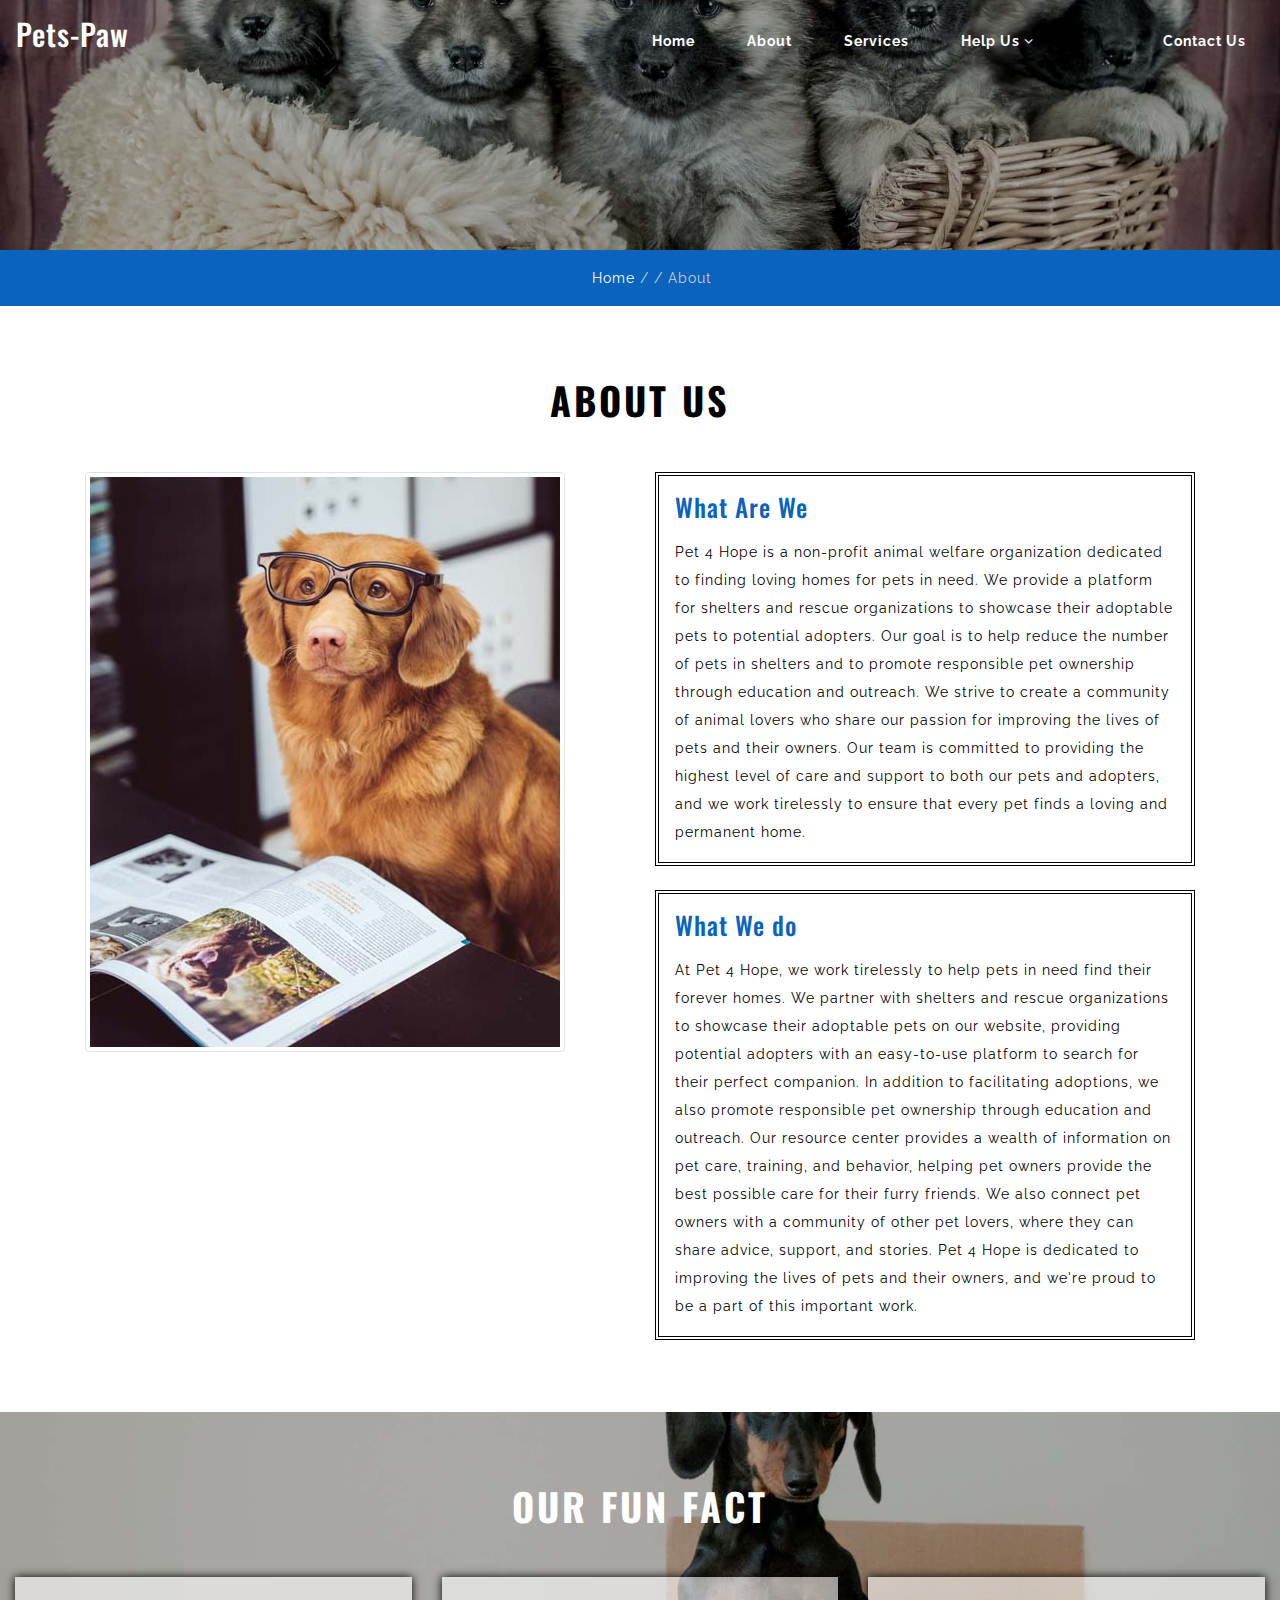
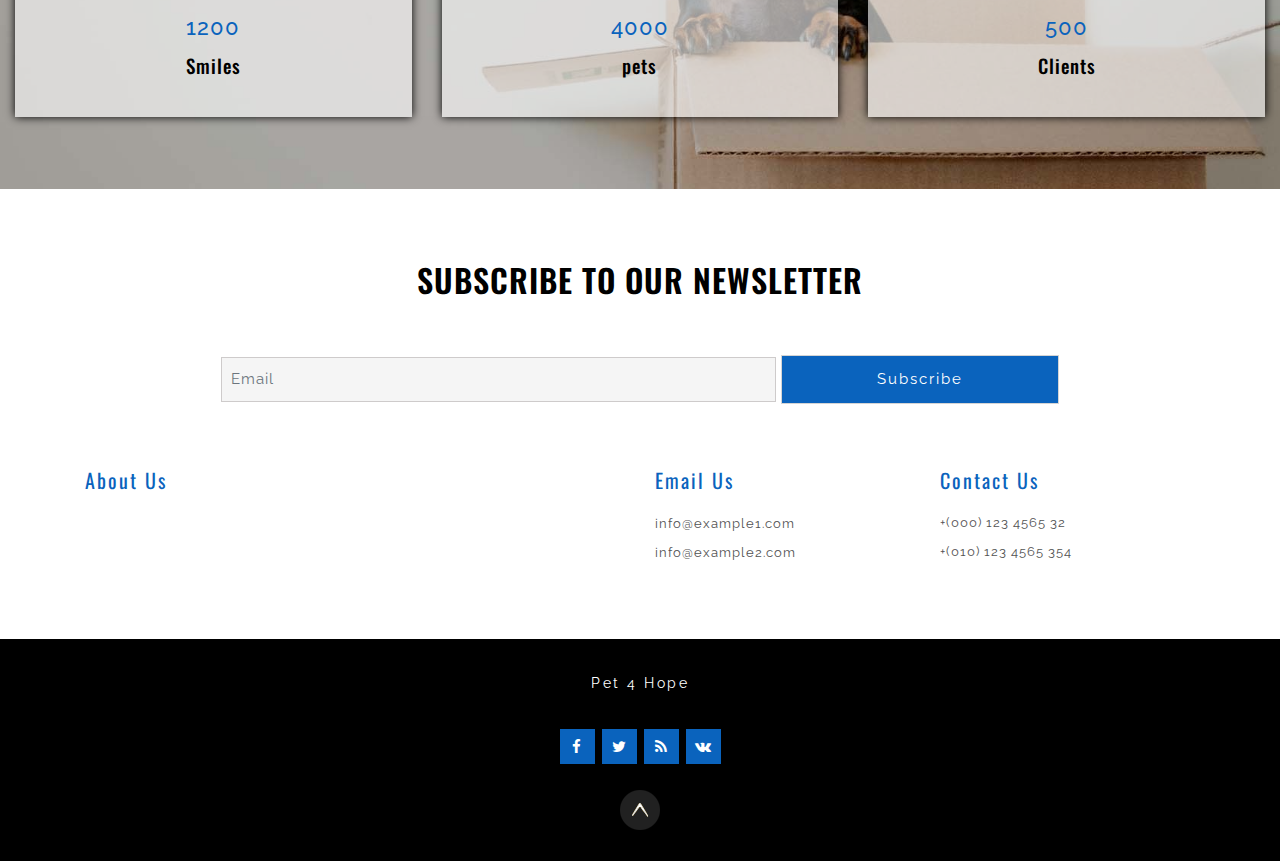
==== commit 4c78f54c: "Update about.html" ====
--- a/about.html
+++ b/about.html
@@ -123,9 +123,7 @@
               <div class="counter">4000</div>
               <div class="stat-info pt-lg-3 pt-md-3 pt-sm-3 pt-3">
                 <h4>pets</h4>
-                <p class="mt-3">Lorem ipsum dolor sit amet, consectetur adipiscing elit, sed do eiusmod tempor
-                  incididunt ut Lorem ipsum dolor sit amet Lorem ipsum dolor sit amet
-                </p>
+               
               </div>
             </div>
           </div>
